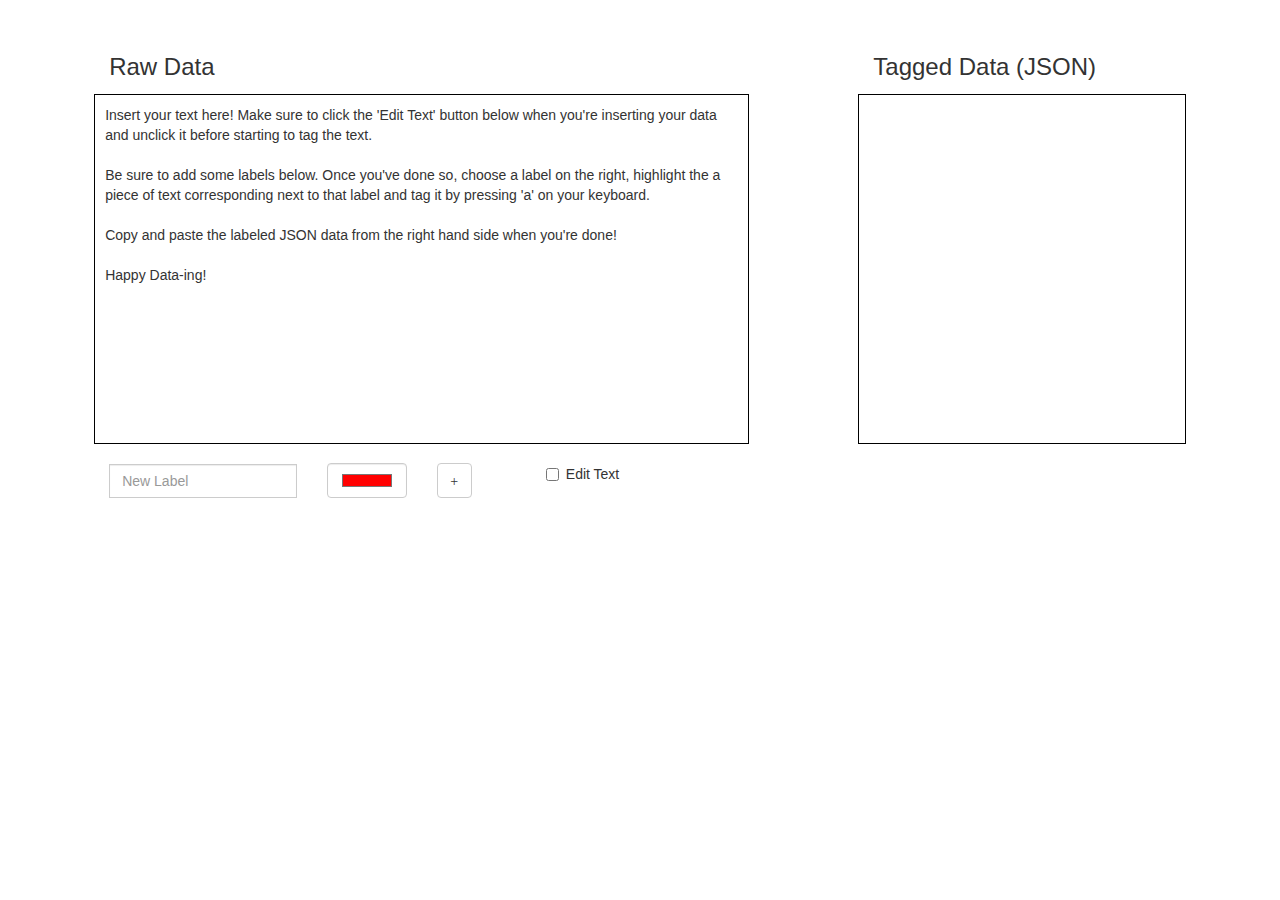
==== index.html @ c43defd5 "Data Tagger V1.0" ====
<html lang="en">
<head>	

	<meta http-equiv="cache-control" content="max-age=0" />
	<meta http-equiv="cache-control" content="no-cache" />
	<meta http-equiv="expires" content="0" />
	<meta http-equiv="expires" content="Tue, 01 Jan 1980 1:00:00 GMT" />
	<meta http-equiv="pragma" content="no-cache" />

    <title>Data Tagger</title>

    <!-- include javascript files -->
    <script src="http://ajax.googleapis.com/ajax/libs/jquery/1.9.1/jquery.min.js"></script>
    <script src="js/get_selection.js" type="text/javascript"></script>
    <script src="js/jquery.min.js" type="text/javascript"></script>
    <script src="js/jquery-ui.min.js" type="text/javascript"></script>
    <script src="js/bootstrap.js" type="text/javascript"></script>

    <!-- include css files -->
    <!-- <link rel="stylesheet" type="text/css" href="/css/style.css"></link> -->
    <link rel="stylesheet" type="text/css" href="css/bootstrap.min.css"></link>
    <link rel="stylesheet" type="text/css" href="css/jquery-ui.min.css"></link>
    <link rel="stylesheet" type="text/css" href="css/main.css"></link>


</head>

<body>

   <!--  <nav id="nav" class="navbar navbar-default navbar-fixed-top">
        <div class="container">
            <div id="navbar" class="navbar-collapse">
                <ul class="nav navbar-nav">
                </ul>
                                            <button id="get_text">Add</button>

                <ul class="nav navbar-nav navbar-right .disabled">
                </ul>
            </div>
        </div>
    </nav> -->
   
    <div class="row">

        <div class="col-md-1 "></div>
        <div class="col-md-6 container_labels">
            Raw Data
        </div>
        <div class="col-md-1 container_labels"></div>
        <div class="col-md-3 container_labels">
            Tagged Data (JSON)
        </div>
        <div class="col-md-1"></div>
    </div>
    
    <div class="row">
        <div class="col-md-1"></div>
        <div id="text_area" class="col-md-6 content_container">
        	Insert your text here! Make sure to click the 'Edit Text' button below when you're inserting your data and unclick it before starting to tag the text.<br/><br/>Be sure to add some labels below. Once you've done so, choose a label on the right, highlight the a piece of text corresponding next to that label and tag it by pressing 'a' on your keyboard. <br/><br/>Copy and paste the labeled JSON data from the right hand side when you're done! <br/><br/>Happy Data-ing!
        </div>
        <div class="col-md-1 label_container" id="labels">
        </div>
        <div class="content_container col-md-3" id="tagged_data">
        </div>
        <div class="col-md-1"></div>
    </div>

    <div class="row">
        <div class="col-md-1 "></div>
        <div class="col-md-2 add_label_container">
            <div class="input-group">
                <input id="new_label_label"
                 type="text" class="form-control" placeholder="New Label" aria-describedby="basic-addon2">
            </div>
        </div>
         <div class="col-md-1">
            <input type="color" id="color_picker" class="form-control" value="#ff0000">
        </div>
        <div class="col-md-1 add_label_container">
            <button type="button" class="btn btn-default" id="add_label" aria-label="Left Align">
              <span class="glyphicon glyphicon-plus" aria-hidden="true"></span>
            </button>        
        </div>
        <div class="col-md-1 add_label_container checkbox">
            <label><input id="edit_box" type="checkbox" value="">Edit Text</label>
        </div>
       
    </div>

</body>
</html>
---- css/main.css ----
.container_labels{
	margin:50px 0px 10px;
	font-size:24px;
}
.content_container{
	height:350px;
   	overflow:auto;
   	border:1px solid black;
    background:#fff;
    padding:10px;
}

.label_container{
	height:350px;
   	overflow:auto;
}

.color{
	background-color:blue;
	font-weight:bold;
}

.label_button{
	display:block;
	margin:auto;
	margin-bottom:10px;
	width:80%;
	background-color:#ffffff;
}

.active{
	background-color:#eeeeee;
}

#add_label{
	margin-top:-1px;
	height:35px;
	width:35px;
}


#color_picker{
	height:35px;
	margin-top:19px;
}

.add_label_container{
	margin-top:20px;
}

.nav div{
	margin-top:10px;
	margin-left:20%;
}
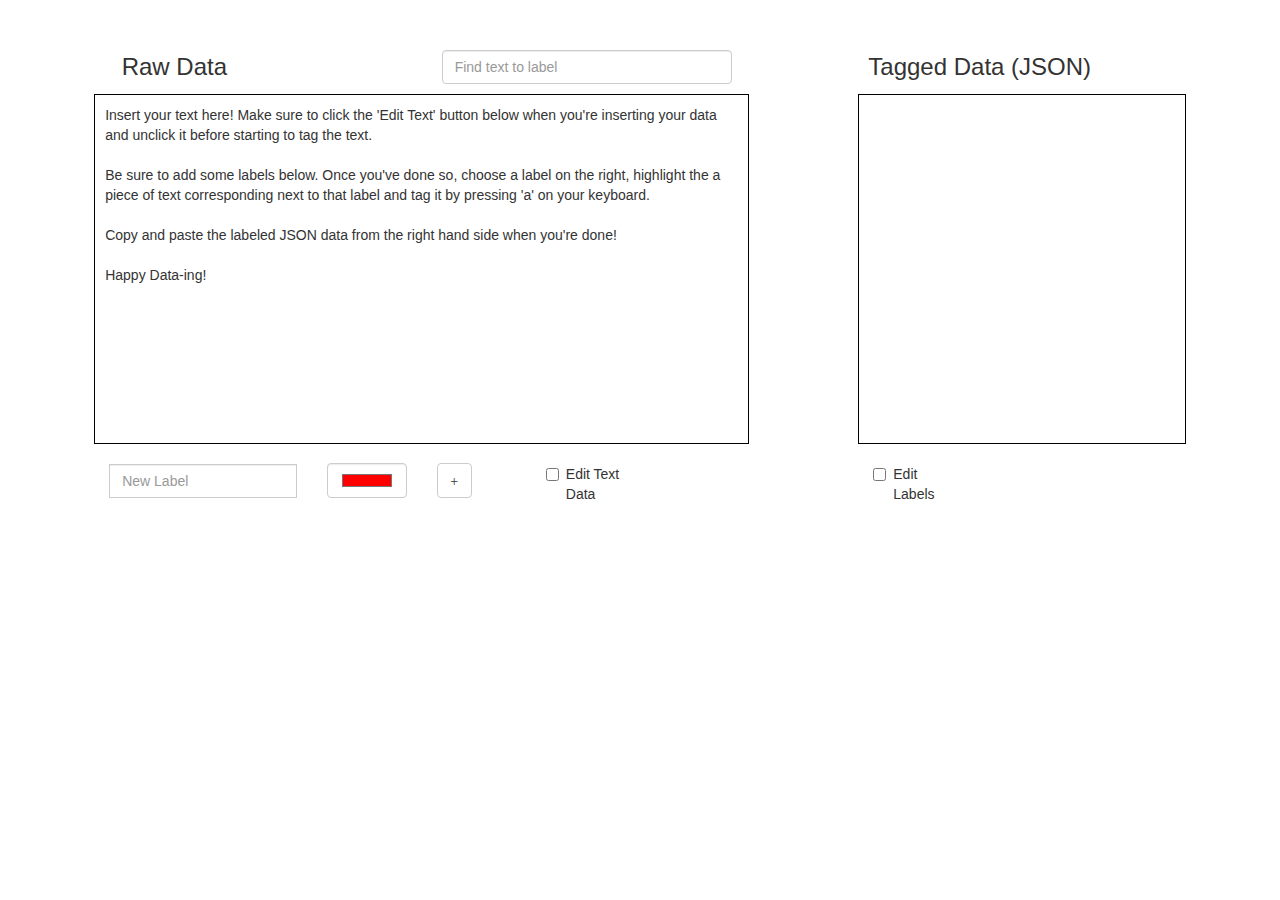
==== commit 6cd54c06: "Basic text tagger V1.1: Includes searching text field to add tags" ====
--- a/index.html
+++ b/index.html
@@ -15,6 +15,7 @@
     <script src="js/jquery.min.js" type="text/javascript"></script>
     <script src="js/jquery-ui.min.js" type="text/javascript"></script>
     <script src="js/bootstrap.js" type="text/javascript"></script>
+    <script src="js/jquery-highlight-5.js" type="text/javascript"></script>
 
     <!-- include css files -->
     <!-- <link rel="stylesheet" type="text/css" href="/css/style.css"></link> -->
@@ -40,14 +41,18 @@
         </div>
     </nav> -->
    
-    <div class="row">
+    <div class="container_labels row">
 
-        <div class="col-md-1 "></div>
-        <div class="col-md-6 container_labels">
-            Raw Data
+        <div class="col-md-1"></div>
+        <div class="col-md-3">
+            Raw Data 
+
         </div>
-        <div class="col-md-1 container_labels"></div>
-        <div class="col-md-3 container_labels">
+        <div class="col-md-3">
+            <input id="search_bar" class="form-control" placeholder="Find text to label" type="text">
+        </div>
+        <div class="col-md-1"></div>
+        <div class="col-md-3">
             Tagged Data (JSON)
         </div>
         <div class="col-md-1"></div>
@@ -62,7 +67,7 @@
         </div>
         <div class="content_container col-md-3" id="tagged_data">
         </div>
-        <div class="col-md-1"></div>
+        <div class="col-md-1 label_container"></div>
     </div>
 
     <div class="row">
@@ -82,9 +87,11 @@
             </button>        
         </div>
         <div class="col-md-1 add_label_container checkbox">
-            <label><input id="edit_box" type="checkbox" value="">Edit Text</label>
+            <label><input id="edit_box" type="checkbox" value="">Edit Text Data</label>
         </div>
-       
+        <div class="col-md-1 add_label_container checkbox col-md-offset-2" id="edit_label_container">
+            <label><input id="edit_labels" type="checkbox" value="">Edit Labels</label>
+        </div>
     </div>
 
 </body>
--- a/css/main.css
+++ b/css/main.css
@@ -22,6 +22,7 @@
 
 .label_button{
 	display:block;
+	overflow-x:hidden;
 	margin:auto;
 	margin-bottom:10px;
 	width:80%;
@@ -48,7 +49,19 @@
 	margin-top:20px;
 }
 
+.checkbox{
+	margin-top:20px;
+}
+
 .nav div{
 	margin-top:10px;
 	margin-left:20%;
 }
+
+.highlight{
+	background-color:#B1D7FE;
+}
+
+#edit_label_container{
+	margin-top:20px;
+}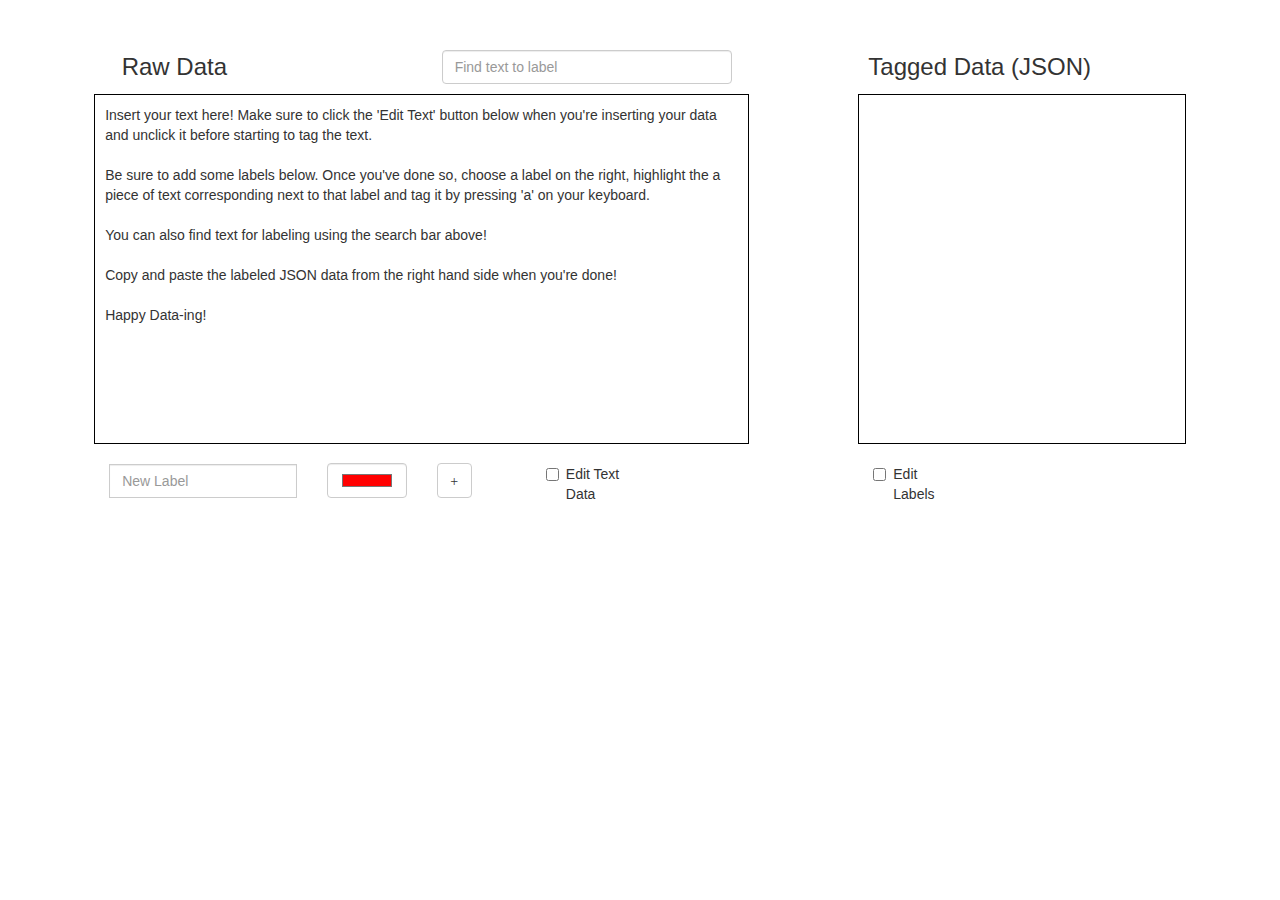
==== commit 843aecc3: "V1.1 with some clean up" ====
--- a/index.html
+++ b/index.html
@@ -61,7 +61,7 @@
     <div class="row">
         <div class="col-md-1"></div>
         <div id="text_area" class="col-md-6 content_container">
-        	Insert your text here! Make sure to click the 'Edit Text' button below when you're inserting your data and unclick it before starting to tag the text.<br/><br/>Be sure to add some labels below. Once you've done so, choose a label on the right, highlight the a piece of text corresponding next to that label and tag it by pressing 'a' on your keyboard. <br/><br/>Copy and paste the labeled JSON data from the right hand side when you're done! <br/><br/>Happy Data-ing!
+        	Insert your text here! Make sure to click the 'Edit Text' button below when you're inserting your data and unclick it before starting to tag the text.<br/><br/>Be sure to add some labels below. Once you've done so, choose a label on the right, highlight the a piece of text corresponding next to that label and tag it by pressing 'a' on your keyboard. <br/><br/>You can also find text for labeling using the search bar above!<br/><br/>Copy and paste the labeled JSON data from the right hand side when you're done! <br/><br/>Happy Data-ing!
         </div>
         <div class="col-md-1 label_container" id="labels">
         </div>
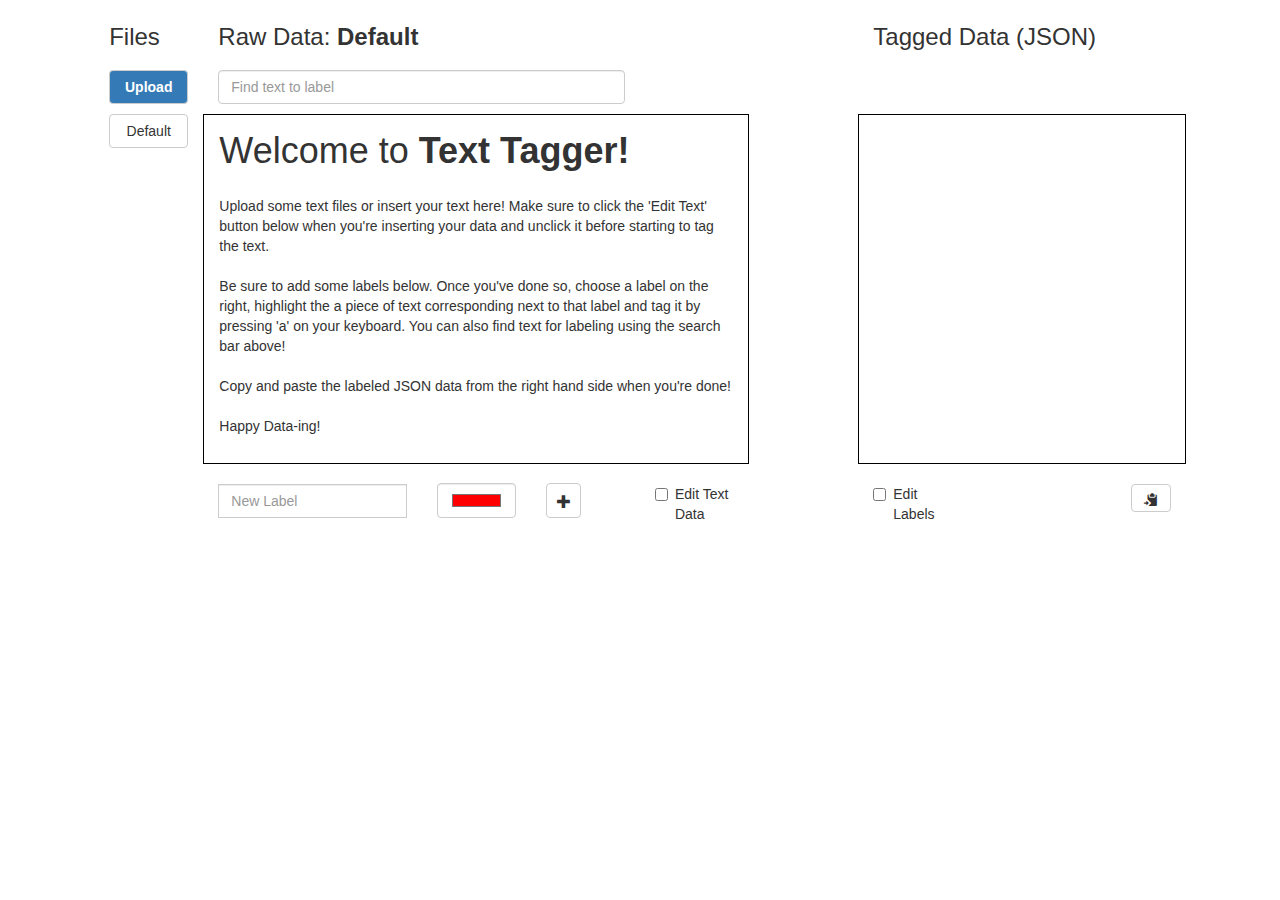
==== commit 05d37600: "Added batch file upload and redesigned system to work completely off dictionary" ====
--- a/index.html
+++ b/index.html
@@ -1,17 +1,11 @@
 <html lang="en">
 <head>	
 
-	<meta http-equiv="cache-control" content="max-age=0" />
-	<meta http-equiv="cache-control" content="no-cache" />
-	<meta http-equiv="expires" content="0" />
-	<meta http-equiv="expires" content="Tue, 01 Jan 1980 1:00:00 GMT" />
-	<meta http-equiv="pragma" content="no-cache" />
-
-    <title>Data Tagger</title>
+    <title>Text Tagger</title>
 
     <!-- include javascript files -->
     <script src="http://ajax.googleapis.com/ajax/libs/jquery/1.9.1/jquery.min.js"></script>
-    <script src="js/get_selection.js" type="text/javascript"></script>
+    <script src="js/data_tagger.js" type="text/javascript"></script>
     <script src="js/jquery.min.js" type="text/javascript"></script>
     <script src="js/jquery-ui.min.js" type="text/javascript"></script>
     <script src="js/bootstrap.js" type="text/javascript"></script>
@@ -22,76 +16,100 @@
     <link rel="stylesheet" type="text/css" href="css/bootstrap.min.css"></link>
     <link rel="stylesheet" type="text/css" href="css/jquery-ui.min.css"></link>
     <link rel="stylesheet" type="text/css" href="css/main.css"></link>
+    <link rel="stylesheet" href="http://maxcdn.bootstrapcdn.com/bootstrap/3.3.5/css/bootstrap.min.css">
+
 
 
 </head>
 
 <body>
-
-   <!--  <nav id="nav" class="navbar navbar-default navbar-fixed-top">
-        <div class="container">
-            <div id="navbar" class="navbar-collapse">
-                <ul class="nav navbar-nav">
-                </ul>
-                                            <button id="get_text">Add</button>
-
-                <ul class="nav navbar-nav navbar-right .disabled">
-                </ul>
-            </div>
-        </div>
-    </nav> -->
-   
+    <!-- Row 1 -->
+   <!-- Top Row for holding headers for the page -->
     <div class="container_labels row">
 
-        <div class="col-md-1"></div>
-        <div class="col-md-3">
+        <div class="col-md-offset-1 col-md-1"> 
+            Files 
+        </div>
+        <div class="col-md-5" id="file_name">
             Raw Data 
-
         </div>
-        <div class="col-md-3">
-            <input id="search_bar" class="form-control" placeholder="Find text to label" type="text">
+        <div class="col-md-1" id="current_label">
         </div>
-        <div class="col-md-1"></div>
         <div class="col-md-3">
             Tagged Data (JSON)
         </div>
-        <div class="col-md-1"></div>
     </div>
-    
+
+    <!-- Row 2 -->
+    <!-- Holds upload button and live search bar -->
     <div class="row">
-        <div class="col-md-1"></div>
-        <div id="text_area" class="col-md-6 content_container">
-        	Insert your text here! Make sure to click the 'Edit Text' button below when you're inserting your data and unclick it before starting to tag the text.<br/><br/>Be sure to add some labels below. Once you've done so, choose a label on the right, highlight the a piece of text corresponding next to that label and tag it by pressing 'a' on your keyboard. <br/><br/>You can also find text for labeling using the search bar above!<br/><br/>Copy and paste the labeled JSON data from the right hand side when you're done! <br/><br/>Happy Data-ing!
+        <!-- Upload button -->
+        <div class="col-md-offset-1 col-md-1">
+            <button class="btn btn-default label-primary userButtonFile" id="upload_files">Upload</button>
+            <input id="text_files" type="file" multiple>
         </div>
+        <!-- live search bar -->
+        <div class="col-md-4">
+            <input id="search_bar" class="form-control" placeholder="Find text to label" type="text">
+        </div>
+    </div>
+
+    <!-- Row 3 -->
+    <!-- Holds file buttons, tagged text data, label buttons, json data -->
+    <div class="row">
+        <!-- List of file buttons -->
+        <div class="col-md-offset-1 col-md-1 label_container" id="files">
+        </div>
+
+        <!-- Tagged Text Data -->
+        <div id="text_area" class="col-md-5 content_container">
+        	<span style="font-size:36px">Welcome to <b>Text Tagger!</b></span><br/><br/>Upload some text files or insert your text here! Make sure to click the 'Edit Text' button below when you're inserting your data and unclick it before starting to tag the text.<br/><br/>Be sure to add some labels below. Once you've done so, choose a label on the right, highlight the a piece of text corresponding next to that label and tag it by pressing 'a' on your keyboard. You can also find text for labeling using the search bar above!<br/><br/>Copy and paste the labeled JSON data from the right hand side when you're done! <br/><br/>Happy Data-ing!
+        </div>
+
+        <!-- List of button labels -->
         <div class="col-md-1 label_container" id="labels">
         </div>
+
+        <!-- JSON Data -->
         <div class="content_container col-md-3" id="tagged_data">
         </div>
-        <div class="col-md-1 label_container"></div>
+
     </div>
 
+    <!-- Row 4 -->
     <div class="row">
-        <div class="col-md-1 "></div>
-        <div class="col-md-2 add_label_container">
+        <!-- Input field for adding a new label title -->
+        <div class="col-md-offset-2 col-md-2 add_label_container">
             <div class="input-group">
                 <input id="new_label_label"
                  type="text" class="form-control" placeholder="New Label" aria-describedby="basic-addon2">
             </div>
         </div>
+        <!-- Input field for selecting new label color -->
          <div class="col-md-1">
             <input type="color" id="color_picker" class="form-control" value="#ff0000">
         </div>
+        <!-- Button for adding new label -->
         <div class="col-md-1 add_label_container">
             <button type="button" class="btn btn-default" id="add_label" aria-label="Left Align">
-              <span class="glyphicon glyphicon-plus" aria-hidden="true"></span>
+              <span class="glyphicon glyphicon-plus" id="label_plus" aria-hidden="true"></span>
             </button>        
         </div>
-        <div class="col-md-1 add_label_container checkbox">
+        <!-- Checkbox for making tagged text div editable -->
+        <div class="col-md-1 add_label_container checkbox" id="edit_text_container">
             <label><input id="edit_box" type="checkbox" value="">Edit Text Data</label>
         </div>
-        <div class="col-md-1 add_label_container checkbox col-md-offset-2" id="edit_label_container">
+        <!-- Checkbox for making json data div editable -->
+        <div class="col-md-1 add_label_container col-md-offset-1 checkbox" id="edit_label_container">
             <label><input id="edit_labels" type="checkbox" value="">Edit Labels</label>
         </div>
+        <!-- Button for copying json data to clipboard -->
+        <div class="col-md-1 col-md-offset-1 add_label_container">
+            <button type="button" class="btn btn-default" id="copy">
+                <span class="glyphicon glyphicon-copy"></span>
+            </button>
+        </div>
+
     </div>
 
 </body>
--- a/css/main.css
+++ b/css/main.css
@@ -1,40 +1,57 @@
 .container_labels{
-	margin:50px 0px 10px;
+	margin:20px 0px 10px;
 	font-size:24px;
 }
+
+.container_labels div{
+	height:40px;
+
+}
+
 .content_container{
 	height:350px;
    	overflow:auto;
    	border:1px solid black;
     background:#fff;
     padding:10px;
+    margin-top:10px;
 }
 
 .label_container{
+	margin-top:10px;
 	height:350px;
    	overflow:auto;
+   	margin-left:auto;
 }
 
 .color{
 	background-color:blue;
-	font-weight:bold;
+	font-weight:bold;}
+
+
+.userButtonFile{
+	overflow:hidden;
+	width:100%;
+	margin-bottom:20px;
 }
 
-.label_button{
-	display:block;
-	overflow-x:hidden;
-	margin:auto;
-	margin-bottom:10px;
-	width:80%;
-	background-color:#ffffff;
+.userButton{
+	overflow:hidden;
+	width:100%;
+	margin-bottom:20px;
 }
 
-.active{
+.labelActive{
+	background-color:#eeeeee;
+}
+
+.fileActive{
 	background-color:#eeeeee;
 }
 
 #add_label{
-	margin-top:-1px;
+	margin-top:-1;
+	padding:auto;
 	height:35px;
 	width:35px;
 }
@@ -64,4 +81,45 @@
 
 #edit_label_container{
 	margin-top:20px;
-}+}
+
+#edit_text_container{
+	margin-top:20px;
+}
+
+#file_name{
+	overflow-x:hidden;
+}
+
+#text_files{
+	position:absolute;
+	top:-1000px;
+}
+
+#upload_files{
+	color:white;
+	font-weight:bold;
+}
+
+#current_label{
+	font-weight:bold;
+	text-align:center;
+	overflow:scroll;
+	overflow-y:scroll;
+}
+
+#label_plus{
+	margin-top:-20%;
+	margin-left:-20%;
+}
+
+.title{
+	margin-top:20px;
+	font-size:36px;
+}
+
+#copy{
+	float:right;
+}
+
+
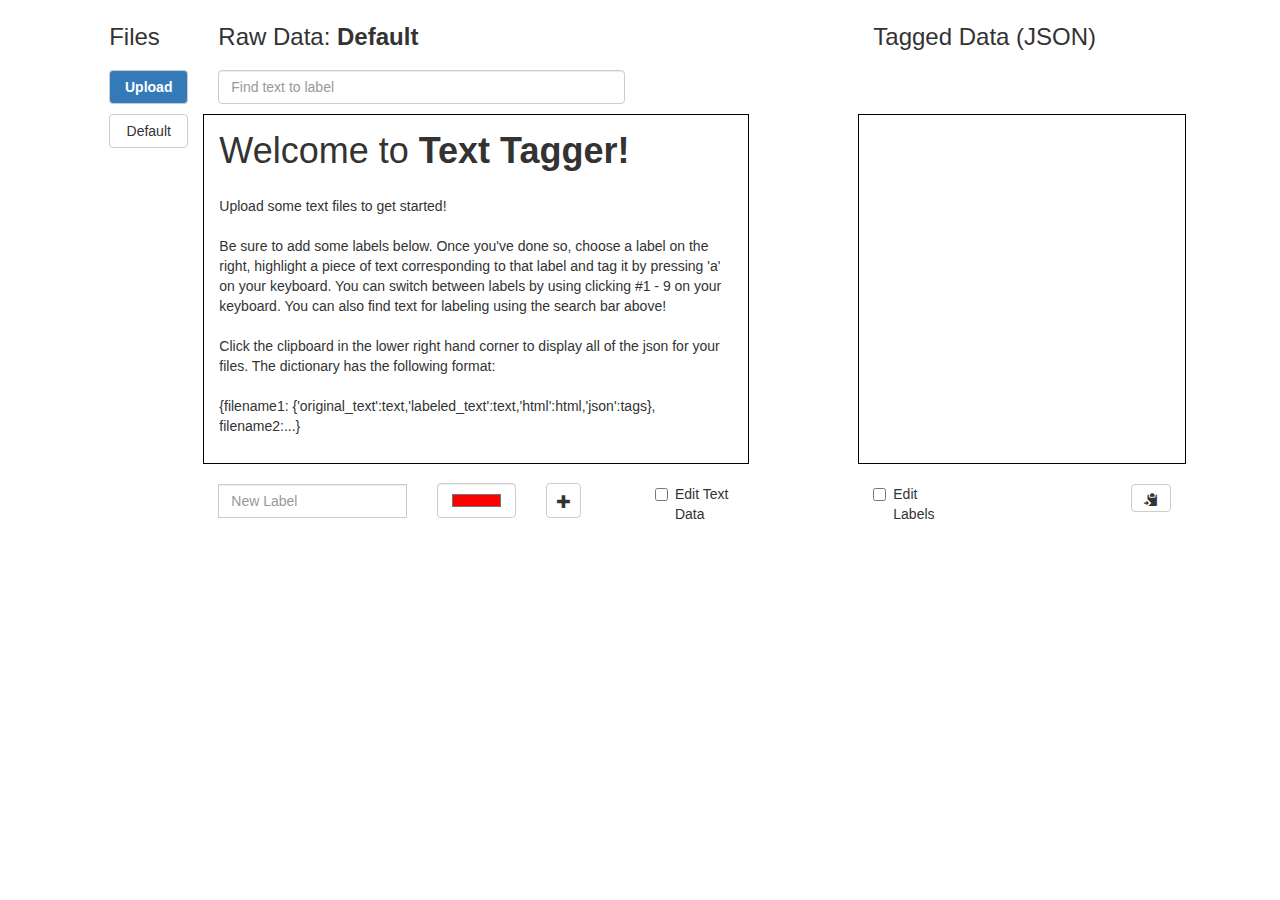
==== commit b9795ecf: "V0.2 -- Includes: label switching via hotkeys, ability to copy/paste json dictionary for files and l" ====
--- a/index.html
+++ b/index.html
@@ -17,9 +17,6 @@
     <link rel="stylesheet" type="text/css" href="css/jquery-ui.min.css"></link>
     <link rel="stylesheet" type="text/css" href="css/main.css"></link>
     <link rel="stylesheet" href="http://maxcdn.bootstrapcdn.com/bootstrap/3.3.5/css/bootstrap.min.css">
-
-
-
 </head>
 
 <body>
@@ -63,7 +60,7 @@
 
         <!-- Tagged Text Data -->
         <div id="text_area" class="col-md-5 content_container">
-        	<span style="font-size:36px">Welcome to <b>Text Tagger!</b></span><br/><br/>Upload some text files or insert your text here! Make sure to click the 'Edit Text' button below when you're inserting your data and unclick it before starting to tag the text.<br/><br/>Be sure to add some labels below. Once you've done so, choose a label on the right, highlight the a piece of text corresponding next to that label and tag it by pressing 'a' on your keyboard. You can also find text for labeling using the search bar above!<br/><br/>Copy and paste the labeled JSON data from the right hand side when you're done! <br/><br/>Happy Data-ing!
+        	<span style="font-size:36px">Welcome to <b>Text Tagger!</b></span><br/><br/>Upload some text files to get started!<br/><br/>Be sure to add some labels below. Once you've done so, choose a label on the right, highlight a piece of text corresponding to that label and tag it by pressing 'a' on your keyboard. You can switch between labels by using clicking #1 - 9 on your keyboard. You can also find text for labeling using the search bar above!<br/><br/>Click the clipboard in the lower right hand corner to display all of the json for your files. The dictionary has the following format: <br/><br/>{filename1: {'original_text':text,'labeled_text':text,'html':html,'json':tags}, filename2:...}
         </div>
 
         <!-- List of button labels -->
@@ -112,5 +109,6 @@
 
     </div>
 
+
 </body>
 </html>